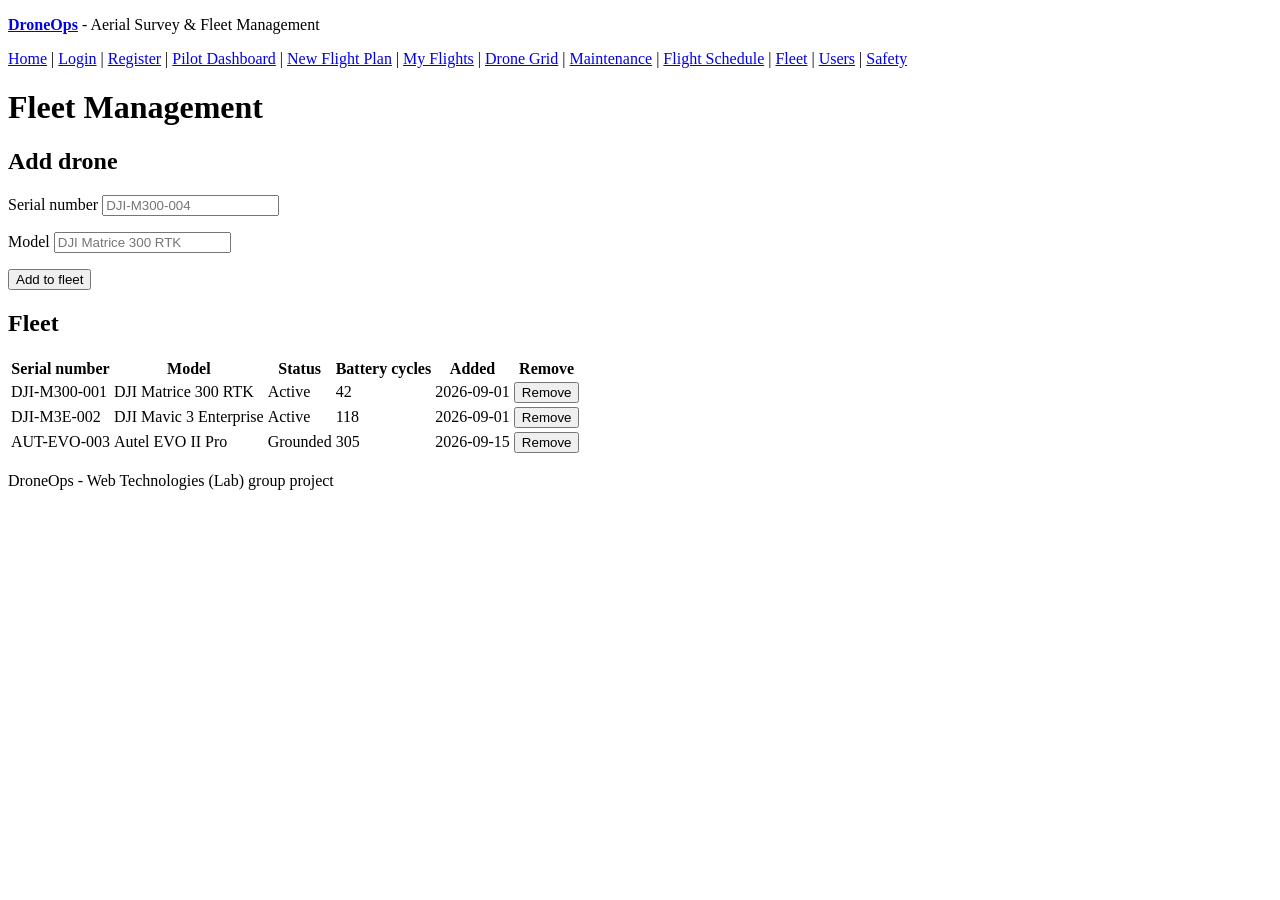
==== pages/admin/fleet.html @ 60bf63b1 "Sub1: add fleet management" ====
<!DOCTYPE html>
<html lang="en">
<head>
    <meta charset="UTF-8">
    <meta name="viewport" content="width=device-width, initial-scale=1">
    <title>Fleet Management - DroneOps</title>
</head>
<body>
    <header>
        <p><a href="../../index.html"><strong>DroneOps</strong></a> - Aerial Survey &amp; Fleet Management</p>
        <nav>
            <a href="../../index.html">Home</a> |
            <a href="../auth/login.html">Login</a> |
            <a href="../auth/register.html">Register</a> |
            <a href="../auth/profile.html">Pilot Dashboard</a> |
            <a href="../pilot/flight_request.html">New Flight Plan</a> |
            <a href="../pilot/my_flights.html">My Flights</a> |
            <a href="../tech/drones.html">Drone Grid</a> |
            <a href="../tech/maintenance.html">Maintenance</a> |
            <a href="../admin/flights.html">Flight Schedule</a> |
            <a href="../admin/fleet.html">Fleet</a> |
            <a href="../admin/users.html">Users</a> |
            <a href="../safety/dashboard.html">Safety</a>
        </nav>
    </header>

    <main>
        <h1>Fleet Management</h1>

        <section>
            <h2>Add drone</h2>
            <form action="#" method="post">
                <p>
                    <label for="serial_no">Serial number</label>
                    <input type="text" id="serial_no" name="serial_no" required
                           pattern="[A-Za-z0-9\-]{3,30}"
                           title="3 to 30 letters, numbers or dashes"
                           placeholder="DJI-M300-004">
                </p>
                <p>
                    <label for="model">Model</label>
                    <input type="text" id="model" name="model" required minlength="2" maxlength="100" placeholder="DJI Matrice 300 RTK">
                </p>
                <p>
                    <button type="submit">Add to fleet</button>
                </p>
            </form>
        </section>

        <section>
            <h2>Fleet</h2>
            <table>
                <thead>
                    <tr>
                        <th>Serial number</th>
                        <th>Model</th>
                        <th>Status</th>
                        <th>Battery cycles</th>
                        <th>Added</th>
                        <th>Remove</th>
                    </tr>
                </thead>
                <tbody>
                    <tr>
                        <td>DJI-M300-001</td>
                        <td>DJI Matrice 300 RTK</td>
                        <td>Active</td>
                        <td>42</td>
                        <td>2026-09-01</td>
                        <td>
                            <form action="#" method="post">
                                <input type="hidden" name="drone_id" value="1">
                                <button type="submit">Remove</button>
                            </form>
                        </td>
                    </tr>
                    <tr>
                        <td>DJI-M3E-002</td>
                        <td>DJI Mavic 3 Enterprise</td>
                        <td>Active</td>
                        <td>118</td>
                        <td>2026-09-01</td>
                        <td>
                            <form action="#" method="post">
                                <input type="hidden" name="drone_id" value="2">
                                <button type="submit">Remove</button>
                            </form>
                        </td>
                    </tr>
                    <tr>
                        <td>AUT-EVO-003</td>
                        <td>Autel EVO II Pro</td>
                        <td>Grounded</td>
                        <td>305</td>
                        <td>2026-09-15</td>
                        <td>
                            <form action="#" method="post">
                                <input type="hidden" name="drone_id" value="3">
                                <button type="submit">Remove</button>
                            </form>
                        </td>
                    </tr>
                </tbody>
            </table>
        </section>
    </main>

    <footer>
        <p>DroneOps - Web Technologies (Lab) group project</p>
    </footer>
</body>
</html>
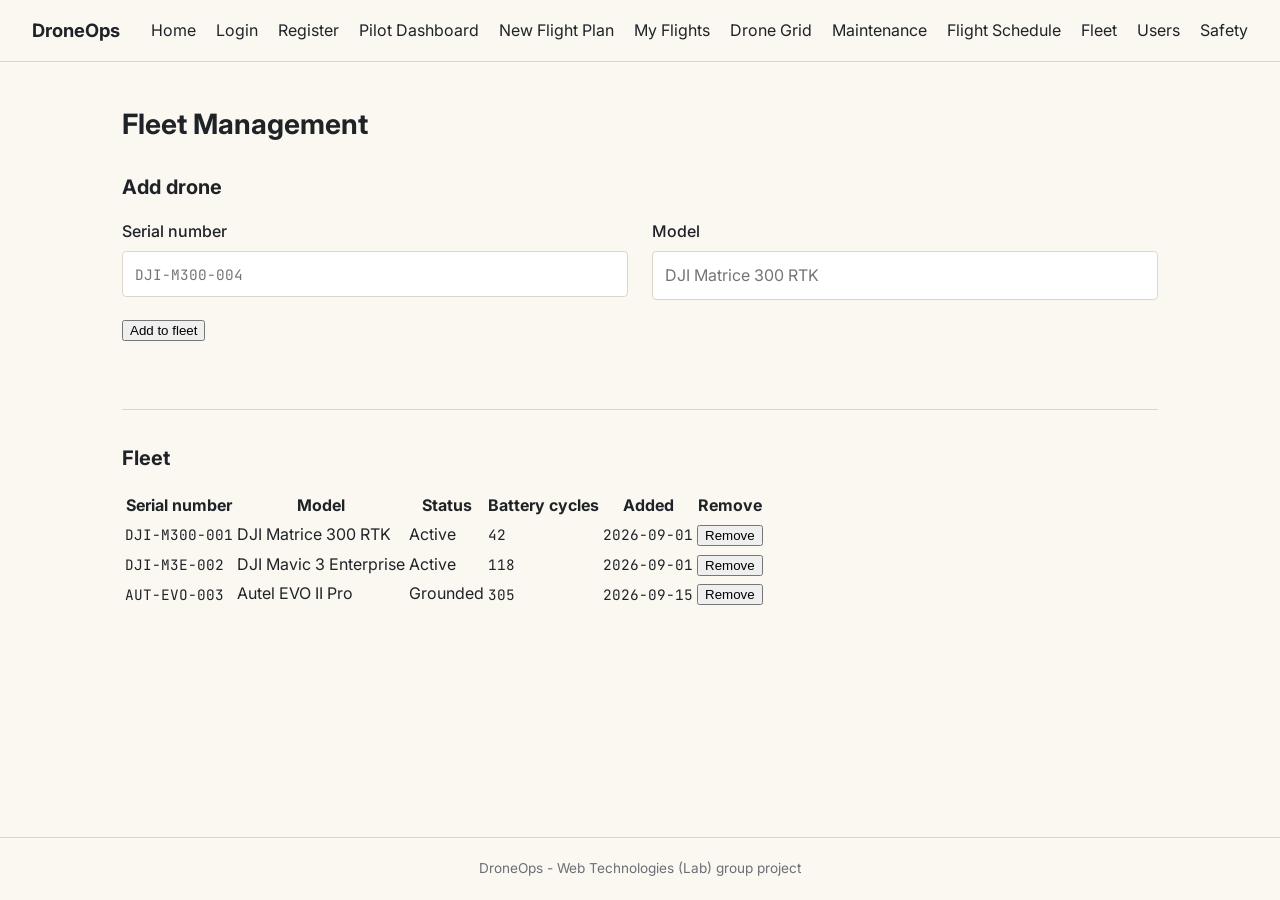
==== commit 8aa859b1: "sub2: apply the shared design to fleet management" ====
--- a/pages/admin/fleet.html
+++ b/pages/admin/fleet.html
@@ -4,50 +4,55 @@
     <meta charset="UTF-8">
     <meta name="viewport" content="width=device-width, initial-scale=1">
     <title>Fleet Management - DroneOps</title>
+    <link rel="preconnect" href="https://fonts.googleapis.com">
+    <link rel="stylesheet" href="https://fonts.googleapis.com/css2?family=Inter:wght@400;500;600;700&amp;family=JetBrains+Mono:wght@400;500&amp;display=swap">
+    <link rel="stylesheet" href="../../public/css/style.css">
 </head>
 <body>
-    <header>
-        <p><a href="../../index.html"><strong>DroneOps</strong></a> - Aerial Survey &amp; Fleet Management</p>
+    <header class="navbar">
+        <a href="../../index.html" class="brand">DroneOps</a>
         <nav>
-            <a href="../../index.html">Home</a> |
-            <a href="../auth/login.html">Login</a> |
-            <a href="../auth/register.html">Register</a> |
-            <a href="../auth/profile.html">Pilot Dashboard</a> |
-            <a href="../pilot/flight_request.html">New Flight Plan</a> |
-            <a href="../pilot/my_flights.html">My Flights</a> |
-            <a href="../tech/drones.html">Drone Grid</a> |
-            <a href="../tech/maintenance.html">Maintenance</a> |
-            <a href="../admin/flights.html">Flight Schedule</a> |
-            <a href="../admin/fleet.html">Fleet</a> |
-            <a href="../admin/users.html">Users</a> |
+            <a href="../../index.html">Home</a>
+            <a href="../auth/login.html">Login</a>
+            <a href="../auth/register.html">Register</a>
+            <a href="../auth/profile.html">Pilot Dashboard</a>
+            <a href="../pilot/flight_request.html">New Flight Plan</a>
+            <a href="../pilot/my_flights.html">My Flights</a>
+            <a href="../tech/drones.html">Drone Grid</a>
+            <a href="../tech/maintenance.html">Maintenance</a>
+            <a href="flights.html">Flight Schedule</a>
+            <a href="fleet.html">Fleet</a>
+            <a href="users.html">Users</a>
             <a href="../safety/dashboard.html">Safety</a>
         </nav>
     </header>
 
-    <main>
+    <main class="container">
         <h1>Fleet Management</h1>
 
-        <section>
+        <section class="card">
             <h2>Add drone</h2>
             <form action="#" method="post">
-                <p>
-                    <label for="serial_no">Serial number</label>
-                    <input type="text" id="serial_no" name="serial_no" required
-                           pattern="[A-Za-z0-9\-]{3,30}"
-                           title="3 to 30 letters, numbers or dashes"
-                           placeholder="DJI-M300-004">
-                </p>
-                <p>
-                    <label for="model">Model</label>
-                    <input type="text" id="model" name="model" required minlength="2" maxlength="100" placeholder="DJI Matrice 300 RTK">
-                </p>
-                <p>
-                    <button type="submit">Add to fleet</button>
+                <div class="row">
+                    <p>
+                        <label for="serial_no">Serial number</label>
+                        <input type="text" id="serial_no" name="serial_no" required class="mono"
+                               pattern="[A-Za-z0-9\-]{3,30}"
+                               title="3 to 30 letters, numbers or dashes"
+                               placeholder="DJI-M300-004">
+                    </p>
+                    <p>
+                        <label for="model">Model</label>
+                        <input type="text" id="model" name="model" required minlength="2" maxlength="100" placeholder="DJI Matrice 300 RTK">
+                    </p>
+                </div>
+                <p class="form-actions">
+                    <button type="submit" class="btn">Add to fleet</button>
                 </p>
             </form>
         </section>
 
-        <section>
+        <section class="card">
             <h2>Fleet</h2>
             <table>
                 <thead>
@@ -62,41 +67,41 @@
                 </thead>
                 <tbody>
                     <tr>
-                        <td>DJI-M300-001</td>
+                        <td class="mono">DJI-M300-001</td>
                         <td>DJI Matrice 300 RTK</td>
-                        <td>Active</td>
-                        <td>42</td>
-                        <td>2026-09-01</td>
+                        <td><span class="badge badge-active">Active</span></td>
+                        <td class="mono">42</td>
+                        <td class="mono">2026-09-01</td>
                         <td>
                             <form action="#" method="post">
                                 <input type="hidden" name="drone_id" value="1">
-                                <button type="submit">Remove</button>
+                                <button type="submit" class="btn btn-small btn-danger">Remove</button>
                             </form>
                         </td>
                     </tr>
                     <tr>
-                        <td>DJI-M3E-002</td>
+                        <td class="mono">DJI-M3E-002</td>
                         <td>DJI Mavic 3 Enterprise</td>
-                        <td>Active</td>
-                        <td>118</td>
-                        <td>2026-09-01</td>
+                        <td><span class="badge badge-active">Active</span></td>
+                        <td class="mono">118</td>
+                        <td class="mono">2026-09-01</td>
                         <td>
                             <form action="#" method="post">
                                 <input type="hidden" name="drone_id" value="2">
-                                <button type="submit">Remove</button>
+                                <button type="submit" class="btn btn-small btn-danger">Remove</button>
                             </form>
                         </td>
                     </tr>
                     <tr>
-                        <td>AUT-EVO-003</td>
+                        <td class="mono">AUT-EVO-003</td>
                         <td>Autel EVO II Pro</td>
-                        <td>Grounded</td>
-                        <td>305</td>
-                        <td>2026-09-15</td>
+                        <td><span class="badge badge-grounded">Grounded</span></td>
+                        <td class="mono">305</td>
+                        <td class="mono">2026-09-15</td>
                         <td>
                             <form action="#" method="post">
                                 <input type="hidden" name="drone_id" value="3">
-                                <button type="submit">Remove</button>
+                                <button type="submit" class="btn btn-small btn-danger">Remove</button>
                             </form>
                         </td>
                     </tr>
@@ -105,7 +110,7 @@
         </section>
     </main>
 
-    <footer>
+    <footer class="footer">
         <p>DroneOps - Web Technologies (Lab) group project</p>
     </footer>
 </body>
--- a/public/css/style.css
+++ b/public/css/style.css
@@ -0,0 +1,264 @@
+/* 
+   SECTION 1 - Akib: colours, page layout, navigation, footer
+*/
+:root {
+    --bg: #FBF8F1;
+    /* cream page background */
+    --ink: #1F2328;
+    /* main text */
+    --muted: #6B6F76;
+    /* secondary text */
+    --line: #DDD6C8;
+    /* thin lines and input borders */
+    --accent: #9A5B00;
+    /* links and focus */
+    --ok: #1E7F68;
+    /* Active, Approved */
+    --danger: #B42318;
+    /* Grounded, Denied, errors */
+    --warn: #A15C07;
+    /* Pending */
+
+    --font-ui: 'Inter', system-ui, sans-serif;
+    --font-mono: 'JetBrains Mono', 'Roboto Mono', monospace;
+}
+
+* {
+    box-sizing: border-box;
+}
+
+body {
+    margin: 0;
+    min-height: 100vh;
+    display: flex;
+    flex-direction: column;
+    background: var(--bg);
+    color: var(--ink);
+    font-family: var(--font-ui);
+    font-size: 16px;
+    line-height: 1.6;
+}
+
+a {
+    color: var(--accent);
+}
+
+h1 {
+    font-size: 1.75rem;
+    margin: 0 0 1.5rem;
+}
+
+h2 {
+    font-size: 1.25rem;
+    margin: 0 0 1rem;
+}
+
+h3 {
+    font-size: 1.05rem;
+    margin: 1.25rem 0 .5rem;
+}
+
+.mono {
+    font-family: var(--font-mono);
+    font-size: .9em;
+}
+
+.muted {
+    color: var(--muted);
+}
+
+.lead {
+    font-size: 1.1rem;
+    max-width: 70ch;
+    margin: 0 0 2rem;
+}
+
+/* Navigation bar (Flexbox) */
+.navbar {
+    display: flex;
+    align-items: center;
+    justify-content: space-between;
+    flex-wrap: wrap;
+    gap: 1rem;
+    padding: 1rem 2rem;
+    border-bottom: 1px solid var(--line);
+}
+
+.brand {
+    font-weight: 700;
+    font-size: 1.15rem;
+    color: var(--ink);
+    text-decoration: none;
+}
+
+.navbar nav {
+    display: flex;
+    align-items: center;
+    flex-wrap: wrap;
+    gap: .5rem 1.25rem;
+}
+
+.navbar nav a:not(.btn) {
+    color: var(--ink);
+    text-decoration: none;
+}
+
+.navbar nav a:not(.btn):hover {
+    color: var(--accent);
+    text-decoration: underline;
+}
+
+/* Page layout */
+.container {
+    flex: 1;
+    width: 100%;
+    max-width: 1100px;
+    margin: 0 auto;
+    padding: 2.5rem 2rem;
+}
+
+.footer {
+    padding: 1.25rem;
+    text-align: center;
+    color: var(--muted);
+    font-size: .85rem;
+    border-top: 1px solid var(--line);
+}
+
+.footer p {
+    margin: 0;
+}
+
+/*  thin line  */
+.card {
+    margin-bottom: 3rem;
+    overflow-x: auto;
+}
+
+.card+.card {
+    padding-top: 2rem;
+    border-top: 1px solid var(--line);
+}
+
+.page-head {
+    display: flex;
+    justify-content: space-between;
+    align-items: baseline;
+    flex-wrap: wrap;
+    gap: 1rem;
+    margin-bottom: 1.5rem;
+}
+
+.page-head h1 {
+    margin: 0;
+}
+
+@media (max-width: 640px) {
+
+    .container,
+    .navbar {
+        padding-left: 1rem;
+        padding-right: 1rem;
+    }
+}
+
+/* 
+   SECTION 2 - Akib: forms and fields
+*/
+form p {
+    margin: 0 0 1.25rem;
+}
+
+form label {
+    display: block;
+    font-weight: 500;
+}
+
+input,
+select,
+textarea {
+    display: block;
+    width: 100%;
+    margin-top: .4rem;
+    padding: .65rem .75rem;
+    background: #fff;
+    color: var(--ink);
+    border: 1px solid var(--line);
+    border-radius: 4px;
+    font: inherit;
+}
+
+input.mono {
+    font-family: var(--font-mono);
+}
+
+input:focus,
+select:focus,
+textarea:focus {
+    outline: 2px solid var(--accent);
+    outline-offset: 1px;
+}
+
+input:disabled {
+    background: transparent;
+    color: var(--muted);
+}
+
+textarea {
+    resize: vertical;
+}
+
+/* Two fields side by side on wide screens (CSS Grid) */
+.row {
+    display: grid;
+    grid-template-columns: repeat(auto-fit, minmax(240px, 1fr));
+    gap: 0 1.5rem;
+}
+
+fieldset {
+    border: 0;
+    padding: 0;
+    margin: 0 0 .5rem;
+    min-width: 0;
+}
+
+legend {
+    padding: 0;
+    margin-bottom: .75rem;
+    font-weight: 600;
+}
+
+/* Checkbox and its label on one line */
+.check {
+    display: flex;
+    align-items: center;
+    gap: .5rem;
+}
+
+.check input {
+    width: auto;
+    margin: 0;
+    accent-color: var(--ink);
+}
+
+.check label {
+    font-weight: 400;
+}
+
+.form-actions {
+    display: flex;
+    flex-wrap: wrap;
+    gap: .75rem;
+}
+
+/* 
+   SECTION 3 - Nashid: drone grid, dashboard numbers, status labels
+ */
+
+/* 
+   SECTION 4 - Amana: buttons, tables, dispatcher controls
+  */
+
+/* 
+   SECTION 5 - Rafisa: safety pages
+*/
